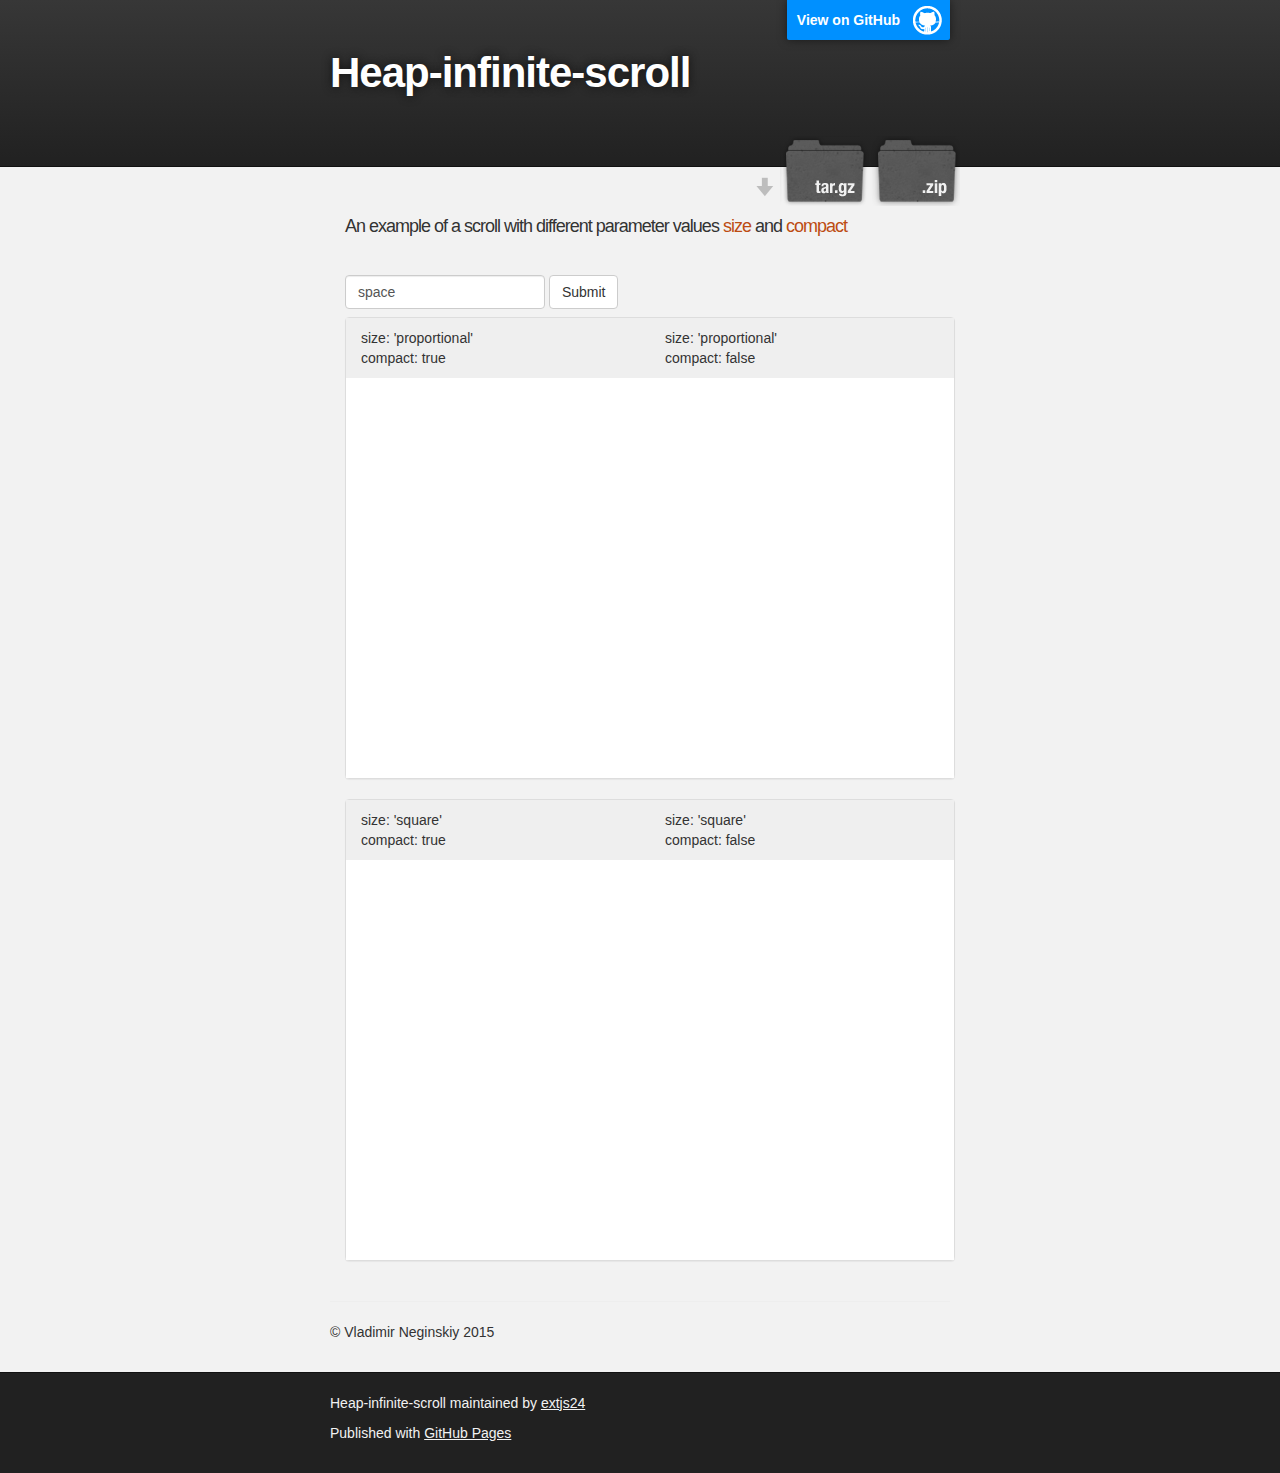
==== size-compact.html @ fa8d03a6 "add style.css" ====
<!DOCTYPE html>
<html>

  <head>
    <meta charset='utf-8'>
    <meta http-equiv="X-UA-Compatible" content="chrome=1">
    <meta name="description" content="Heap-infinite-scroll : ">

    <link rel="stylesheet" type="text/css" media="screen" href="stylesheets/stylesheet.css">
    <link href="stylesheets/bootstrap.min.css" media="screen" rel="stylesheet" type="text/css">
    <link rel="stylesheet" href="//maxcdn.bootstrapcdn.com/font-awesome/4.3.0/css/font-awesome.min.css">
    <link href="stylesheets/heap-infinite-scroll.css" media="screen" rel="stylesheet" type="text/css">
    <link href="stylesheets/style.css" media="screen" rel="stylesheet" type="text/css">

      <!-- HTML5 Shim and Respond.js IE8 support of HTML5 elements and media queries -->
      <!-- WARNING: Respond.js doesn't work if you view the page via file:// -->
      <!--[if lt IE 9]>
      <script src="https://oss.maxcdn.com/libs/html5shiv/3.7.0/html5shiv.js"></script>
      <script src="https://oss.maxcdn.com/libs/respond.js/1.4.2/respond.min.js"></script>
      <![endif]-->

    <title>Heap-infinite-scroll</title>

    <script type="text/javascript" src="http://ajax.googleapis.com/ajax/libs/jquery/2.1.3/jquery.min.js"></script>
    <script type="text/javascript" src="javascripts/jquery.heap-infinite-scroll-1.0.1.min.js"></script>
  </head>

  <body>

    <!-- HEADER -->
    <div id="header_wrap" class="outer">
        <header class="inner">
          <a id="forkme_banner" href="https://github.com/extjs24/heap-infinite-scroll">View on GitHub</a>

          <h1 id="project_title">Heap-infinite-scroll</h1>
          <h2 id="project_tagline"></h2>

            <section id="downloads">
              <a class="zip_download_link" href="https://github.com/extjs24/heap-infinite-scroll/zipball/master">Download this project as a .zip file</a>
              <a class="tar_download_link" href="https://github.com/extjs24/heap-infinite-scroll/tarball/master">Download this project as a tar.gz file</a>
            </section>
        </header>
    </div>

    <!-- MAIN CONTENT -->
    <div id="main_content_wrap" class="outer">
      <section id="main_content" class="inner">
        <div class="container" style="max-width: 640px;">
            <h4>An example of a scroll with different parameter values <span style="color: #bd4c12">size</span> and <span style="color: #bd4c12">compact</span></h4>
            <br>

            <div class="row">
                <form class="navbar-form navbar-left">
                    <div class="form-group">
                        <input id="search-word" type="text" class="form-control" placeholder="Search" value="space">
                    </div>
                    <button id="search-button"  class="btn btn-default" onClick="return false;">
                        Submit
                    </button>
                </form>
            </div>
            <div class="panel panel-default scroll-panel">
                <div class="size-compact panel-body">
                    <div class="params row">
                        <div class="col-xs-6 col-sm-6 col-md-6 col-lg-6">size: 'proportional'<br>compact: true</div>
                        <div class="col-xs-6 col-sm-6 col-md-6 col-lg-6">size: 'proportional'<br>compact: false</div>
                    </div>
                    <div class="row">
                        <div class="proportional-compact-panel col-xs-6 col-sm-6 col-md-6 col-lg-6"></div>
                        <div class="proportional-uncompact-panel col-xs-6 col-sm-6 col-md-6 col-lg-6"></div>
                    </div>
                </div>
            </div>
            <div class="panel panel-default scroll-panel">
                <div class="size-compact panel-body">
                    <div class="params row">
                        <div class="col-xs-6 col-sm-6 col-md-6 col-lg-6">size: 'square'<br>compact: true</div>
                        <div class="col-xs-6 col-sm-6 col-md-6 col-lg-6">size: 'square'<br>compact: false</div>
                    </div>
                    <div class="row">
                        <div class="square-compact-panel col-xs-6 col-sm-6 col-md-6 col-lg-6"></div>
                        <div class="square-uncompact-panel col-xs-6 col-sm-6 col-md-6 col-lg-6"></div>
                    </div>
                </div>
            </div>
        </div>

        <hr>

        <p>© Vladimir Neginskiy 2015</p>
      </section>
    </div>

    <!-- FOOTER  -->
    <div id="footer_wrap" class="outer">
      <footer class="inner">
        <p class="copyright">Heap-infinite-scroll maintained by <a href="https://github.com/extjs24">extjs24</a></p>
        <p>Published with <a href="https://pages.github.com">GitHub Pages</a></p>
      </footer>
    </div>

    <script type="text/javascript">
        //<!--

        jQuery(function() {

            var search1 = new HeapGoogleSearch(),
                    search2 = new HeapGoogleSearch(),
                    search3 = new HeapGoogleSearch(),
                    search4 = new HeapGoogleSearch(),
                    btnClick = function() {
                        var val = $('#search-word').val();

                        search1.setQuery(val);
                        search2.setQuery(val);
                        search3.setQuery(val);
                        search4.setQuery(val);

                        scroll1.load();
                        scroll2.load();
                        scroll3.load();
                        scroll4.load();
                    },
                    scroll1 = new HeapInfiniteScroll('.proportional-compact-panel', {
                        margin: 10,
                        height: 80,
                        frameWidth: 0,
                        downloadIcon: '<i class="fa fa-refresh fa-spin"></i>',
                        url: search1
                    }),
                    scroll2 = new HeapInfiniteScroll('.proportional-uncompact-panel', {
                        margin: 10,
                        height: 80,
                        frameWidth: 0,
                        compact: false,
                        downloadIcon: '<i class="fa fa-cog fa-spin"></i>',
                        url: search2
                    }),
                    scroll3 = new HeapInfiniteScroll('.square-compact-panel', {
                        margin: 10,
                        height: 100,
                        frameWidth: 0,
                        size: 'square',
                        downloadIcon: '<i class="fa fa-spinner fa-spin"></i>',
                        url: search3
                    }),
                    scroll4 = new HeapInfiniteScroll('.square-uncompact-panel', {
                        margin: 10,
                        height: 100,
                        frameWidth: 0,
                        size: 'square',
                        compact: false,
                        downloadIcon: '<i class="fa fa-circle-o-notch fa-spin"></i>',
                        url: search4
                    });

            $('#search-button').click(btnClick);

            setTimeout(function() {
                btnClick();
            }, 1000);
        });

        //-->
    </script>

  </body>
</html>
---- stylesheets/stylesheet.css ----
/*******************************************************************************
Slate Theme for GitHub Pages
by Jason Costello, @jsncostello
*******************************************************************************/

@import url(pygment_trac.css);

/*******************************************************************************
MeyerWeb Reset
*******************************************************************************/

html, body, div, span, applet, object, iframe,
h1, h2, h3, h4, h5, h6, p, blockquote, pre,
a, abbr, acronym, address, big, cite, code,
del, dfn, em, img, ins, kbd, q, s, samp,
small, strike, strong, sub, sup, tt, var,
b, u, i, center,
dl, dt, dd, ol, ul, li,
fieldset, form, label, legend,
table, caption, tbody, tfoot, thead, tr, th, td,
article, aside, canvas, details, embed,
figure, figcaption, footer, header, hgroup,
menu, nav, output, ruby, section, summary,
time, mark, audio, video {
  margin: 0;
  padding: 0;
  border: 0;
  font: inherit;
  vertical-align: baseline;
}

/* HTML5 display-role reset for older browsers */
article, aside, details, figcaption, figure,
footer, header, hgroup, menu, nav, section {
  display: block;
}

ol, ul {
  list-style: none;
}

table {
  border-collapse: collapse;
  border-spacing: 0;
}

/*******************************************************************************
Theme Styles
*******************************************************************************/

body {
  box-sizing: border-box;
  color:#373737;
  background: #212121;
  font-size: 16px;
  font-family: 'Myriad Pro', Calibri, Helvetica, Arial, sans-serif;
  line-height: 1.5;
  -webkit-font-smoothing: antialiased;
}

h1, h2, h3, h4, h5, h6 {
  margin: 10px 0;
  font-weight: 700;
  color:#222222;
  font-family: 'Lucida Grande', 'Calibri', Helvetica, Arial, sans-serif;
  letter-spacing: -1px;
}

h1 {
  font-size: 36px;
  font-weight: 700;
}

h2 {
  padding-bottom: 10px;
  font-size: 32px;
  background: url('../images/bg_hr.png') repeat-x bottom;
}

h3 {
  font-size: 24px;
}

h4 {
  font-size: 21px;
}

h5 {
  font-size: 18px;
}

h6 {
  font-size: 16px;
}

p {
  margin: 10px 0 15px 0;
}

footer p {
  color: #f2f2f2;
}

a {
  text-decoration: none;
  color: #007edf;
  text-shadow: none;

  transition: color 0.5s ease;
  transition: text-shadow 0.5s ease;
  -webkit-transition: color 0.5s ease;
  -webkit-transition: text-shadow 0.5s ease;
  -moz-transition: color 0.5s ease;
  -moz-transition: text-shadow 0.5s ease;
  -o-transition: color 0.5s ease;
  -o-transition: text-shadow 0.5s ease;
  -ms-transition: color 0.5s ease;
  -ms-transition: text-shadow 0.5s ease;
}

a:hover, a:focus {text-decoration: underline;}

footer a {
  color: #F2F2F2;
  text-decoration: underline;
}

em {
  font-style: italic;
}

strong {
  font-weight: bold;
}

img {
  position: relative;
  margin: 0 auto;
  max-width: 739px;
  padding: 5px;
  margin: 10px 0 10px 0;
  border: 1px solid #ebebeb;

  box-shadow: 0 0 5px #ebebeb;
  -webkit-box-shadow: 0 0 5px #ebebeb;
  -moz-box-shadow: 0 0 5px #ebebeb;
  -o-box-shadow: 0 0 5px #ebebeb;
  -ms-box-shadow: 0 0 5px #ebebeb;
}

p img {
  display: inline;
  margin: 0;
  padding: 0;
  vertical-align: middle;
  text-align: center;
  border: none;
}

pre, code {
  width: 100%;
  color: #222;
  background-color: #fff;

  font-family: Monaco, "Bitstream Vera Sans Mono", "Lucida Console", Terminal, monospace;
  font-size: 14px;

  border-radius: 2px;
  -moz-border-radius: 2px;
  -webkit-border-radius: 2px;
}

pre {
  width: 100%;
  padding: 10px;
  box-shadow: 0 0 10px rgba(0,0,0,.1);
  overflow: auto;
}

code {
  padding: 3px;
  margin: 0 3px;
  box-shadow: 0 0 10px rgba(0,0,0,.1);
}

pre code {
  display: block;
  box-shadow: none;
}

blockquote {
  color: #666;
  margin-bottom: 20px;
  padding: 0 0 0 20px;
  border-left: 3px solid #bbb;
}


ul, ol, dl {
  margin-bottom: 15px
}

ul {
  list-style-position: inside;
  list-style: disc;
  padding-left: 20px;
}

ol {
  list-style-position: inside;
  list-style: decimal;
  padding-left: 20px;
}

dl dt {
  font-weight: bold;
}

dl dd {
  padding-left: 20px;
  font-style: italic;
}

dl p {
  padding-left: 20px;
  font-style: italic;
}

hr {
  height: 1px;
  margin-bottom: 5px;
  border: none;
  background: url('../images/bg_hr.png') repeat-x center;
}

table {
  border: 1px solid #373737;
  margin-bottom: 20px;
  text-align: left;
 }

th {
  font-family: 'Lucida Grande', 'Helvetica Neue', Helvetica, Arial, sans-serif;
  padding: 10px;
  background: #373737;
  color: #fff;
 }

td {
  padding: 10px;
  border: 1px solid #373737;
 }

form {
  background: #f2f2f2;
  padding: 20px;
}

/*******************************************************************************
Full-Width Styles
*******************************************************************************/

.outer {
  width: 100%;
}

.inner {
  position: relative;
  max-width: 640px;
  padding: 20px 10px;
  margin: 0 auto;
}

#forkme_banner {
  display: block;
  position: absolute;
  top:0;
  right: 10px;
  z-index: 10;
  padding: 10px 50px 10px 10px;
  color: #fff;
  background: url('../images/blacktocat.png') #0090ff no-repeat 95% 50%;
  font-weight: 700;
  box-shadow: 0 0 10px rgba(0,0,0,.5);
  border-bottom-left-radius: 2px;
  border-bottom-right-radius: 2px;
}

#header_wrap {
  background: #212121;
  background: -moz-linear-gradient(top, #373737, #212121);
  background: -webkit-linear-gradient(top, #373737, #212121);
  background: -ms-linear-gradient(top, #373737, #212121);
  background: -o-linear-gradient(top, #373737, #212121);
  background: linear-gradient(top, #373737, #212121);
}

#header_wrap .inner {
  padding: 50px 10px 30px 10px;
}

#project_title {
  margin: 0;
  color: #fff;
  font-size: 42px;
  font-weight: 700;
  text-shadow: #111 0px 0px 10px;
}

#project_tagline {
  color: #fff;
  font-size: 24px;
  font-weight: 300;
  background: none;
  text-shadow: #111 0px 0px 10px;
}

#downloads {
  position: absolute;
  width: 210px;
  z-index: 10;
  bottom: -40px;
  right: 0;
  height: 70px;
  background: url('../images/icon_download.png') no-repeat 0% 90%;
}

.zip_download_link {
  display: block;
  float: right;
  width: 90px;
  height:70px;
  text-indent: -5000px;
  overflow: hidden;
  background: url(../images/sprite_download.png) no-repeat bottom left;
}

.tar_download_link {
  display: block;
  float: right;
  width: 90px;
  height:70px;
  text-indent: -5000px;
  overflow: hidden;
  background: url(../images/sprite_download.png) no-repeat bottom right;
  margin-left: 10px;
}

.zip_download_link:hover {
  background: url(../images/sprite_download.png) no-repeat top left;
}

.tar_download_link:hover {
  background: url(../images/sprite_download.png) no-repeat top right;
}

#main_content_wrap {
  background: #f2f2f2;
  border-top: 1px solid #111;
  border-bottom: 1px solid #111;
}

#main_content {
  padding-top: 40px;
}

#footer_wrap {
  background: #212121;
}



/*******************************************************************************
Small Device Styles
*******************************************************************************/

@media screen and (max-width: 480px) {
  body {
    font-size:14px;
  }

  #downloads {
    display: none;
  }

  .inner {
    min-width: 320px;
    max-width: 480px;
  }

  #project_title {
  font-size: 32px;
  }

  h1 {
    font-size: 28px;
  }

  h2 {
    font-size: 24px;
  }

  h3 {
    font-size: 21px;
  }

  h4 {
    font-size: 18px;
  }

  h5 {
    font-size: 14px;
  }

  h6 {
    font-size: 12px;
  }

  code, pre {
    min-width: 320px;
    max-width: 480px;
    font-size: 11px;
  }

}
---- stylesheets/heap-infinite-scroll.css ----
.heap-scroll-wrapper .scroll-pallet {
    background-color: #ffffff;
}

.heap-scroll-wrapper .thumb .img-wrapper {
    border-style: none;
}

.heap-scroll-wrapper .bottom-panel {
    padding: 20px;
}

.heap-scroll-wrapper .continue-msg {
    text-decoration: none;
    color: #161616;
    font-weight: bold;
    font-family: "Helvetica Neue",Helvetica,Arial,sans-serif;
    line-height: 1.42857143;
}

.heap-scroll-wrapper .scroll-description {
    background-color: #0b5775;
}

.heap-scroll-wrapper .description-content {
    color: #e2e2e2;
    padding: 10px;
    font-size: 12px;
    font-family: "Helvetica Neue",Helvetica,Arial,sans-serif;
    font-weight: normal;
    line-height: 1.42857143;
}

.heap-scroll-wrapper .description-content a {
    color: #eaa254;
}

.heap-scroll-wrapper .scroll-description.description-dimension {
    color: #ffffff;
    background-color: #0b3b52;
    opacity: .7;
}

.heap-scroll-wrapper .description-shadow {
    -webkit-box-shadow: 0px 1px 14px 1px rgba(0,0,0,0.75);
    -moz-box-shadow: 0px 1px 14px 1px rgba(0,0,0,0.75);
    box-shadow: 0px 1px 14px 1px rgba(0,0,0,0.75);
}

.heap-scroll-wrapper .scroll-download {
    font-family: Verdana,Arial,Helvetica,sans-serif;
    color: #000000;
    font-size: 24px;
    font-weight: bold;
    bottom: 25px;
    right: 25px;
}
---- stylesheets/style.css ----
body {
    height: 100%;
}

.panel.panel-default {
    height: 100%;
}

.scroll-panel .panel-body{
    padding-top: 0;
    padding-bottom: 0;
}

.panel-body .images-panel, .panel-body .image-panel {
    padding: 0 0 0 0;
    min-height: 500px;
}

input {
    max-width: 200px;
}

.panel-body .image-panel {
    text-align: center;
    overflow: hidden;
    border-left-width: 1px;
    border-left-style: solid;
    border-left-color: #ddd;
    box-shadow: 0 1px 1px rgba(0,0,0,.05);
}

.panel-body .image-panel .wrapper {
    min-height: 500px;
    max-height: 500px;
    height: 100%;
    width: 100%;
    padding: 0 0 0 0;
    overflow: hidden;
}

.panel-body .image-panel .wrapper div {
    width: 100%;
    height: 100%;
}

.panel-body .image-panel .wrapper img {
    height: 500px;
}

.panel-body .image-panel .wrapper div.description {
    width: 100%;
    height: auto;
    position: absolute;
    bottom: 20px;
    background-color: #ffffff;
    opacity: .6;
}

/*Size compact*/

.size-compact .params.row {
    padding-top: 10px;
    padding-bottom: 10px;
}

.size-compact .heap-scroll-wrapper .thumb .img-wrapper {
    border-style: solid;
    border-width: 1px;
    border-color: #ddd;

    border-radius: 5px 5px 5px 5px;
    -moz-border-radius: 5px 5px 5px 5px;
    -webkit-border-radius: 5px 5px 5px 5px;
}

.size-compact .description-shadow {
    border-radius: 5px 5px 5px 5px;
    -moz-border-radius: 5px 5px 5px 5px;
    -webkit-border-radius: 5px 5px 5px 5px;
}

.panel-body .proportional-compact-panel {
    min-height: 400px;
}

.panel-body .proportional-uncompact-panel {
    min-height: 400px;
}

.panel-body .square-compact-panel {
    min-height: 400px;
}

.panel-body .square-uncompact-panel {
    min-height: 400px;
}

.size-compact .params.row {
    background-color: #efefef;
}

.size-compact .heap-scroll-wrapper .description-content {
    padding: 0px;
}

.panel-body .custom-description-panel {
    min-height: 500px;
}

.custom-description-panel .heap-scroll-wrapper .scroll-description {
    background-color: #232323;
}

.custom-description-panel .heap-scroll-wrapper .description-content {
    padding: 0 0 0 0;
}

.custom-description-panel .custom-content {
    position: absolute;
    box-sizing: border-box;
    top: 20px;
    left: 0px;
    z-index: 100;
    background-color: #ffffff;
    padding: 10px;
    color: #2b2b2b;
    font-size: 14px;
    -webkit-box-shadow: 0px 1px 14px 1px rgba(0,0,0,0.75);
    -moz-box-shadow: 0px 1px 14px 1px rgba(0,0,0,0.75);
    box-shadow: 0px 1px 14px 1px rgba(0,0,0,0.75);
}

.custom-description-panel .custom-content a {
    color: #bd7e49;
}

.custom-description-panel .scroll-download {
    color: #e85c1a;
    font-size: 30px;
}

.proportional-compact-panel .scroll-download {
    color: #bd4c12;
}

.proportional-uncompact-panel .scroll-download {
    color: #0c24a7;
}

.square-compact-panel .scroll-download {
    color: #b48b0e;
}

.square-uncompact-panel .scroll-download {
    color: #0b6b2a;
}

/* Scrolling data in html format */

.panel-body .news-panel, .panel-body .news2-panel {
    padding: 0 0 0 0;
    min-height: 500px;
}

.panel-body .news-panel .scroll-pallet .thumb, .panel-body .news2-panel .scroll-pallet .thumb {
    -webkit-box-shadow: 0px 1px 10px 1px rgba(0,0,0,0.75);
    -moz-box-shadow: 0px 1px 10px 1px rgba(0,0,0,0.75);
    box-shadow: 0px 1px 10px 1px rgba(0,0,0,0.75);
}

.news-panel .heap-scroll-wrapper .thumb .img-wrapper, .news2-panel .heap-scroll-wrapper .thumb .img-wrapper {
    border-style: solid;
    border-width: 3px;
    border-color: #f3f3f3;
    font-size: 12px;
}

.news-panel .heap-scroll-wrapper .thumb img, .news2-panel .heap-scroll-wrapper .thumb img {
    margin: 5px;
}
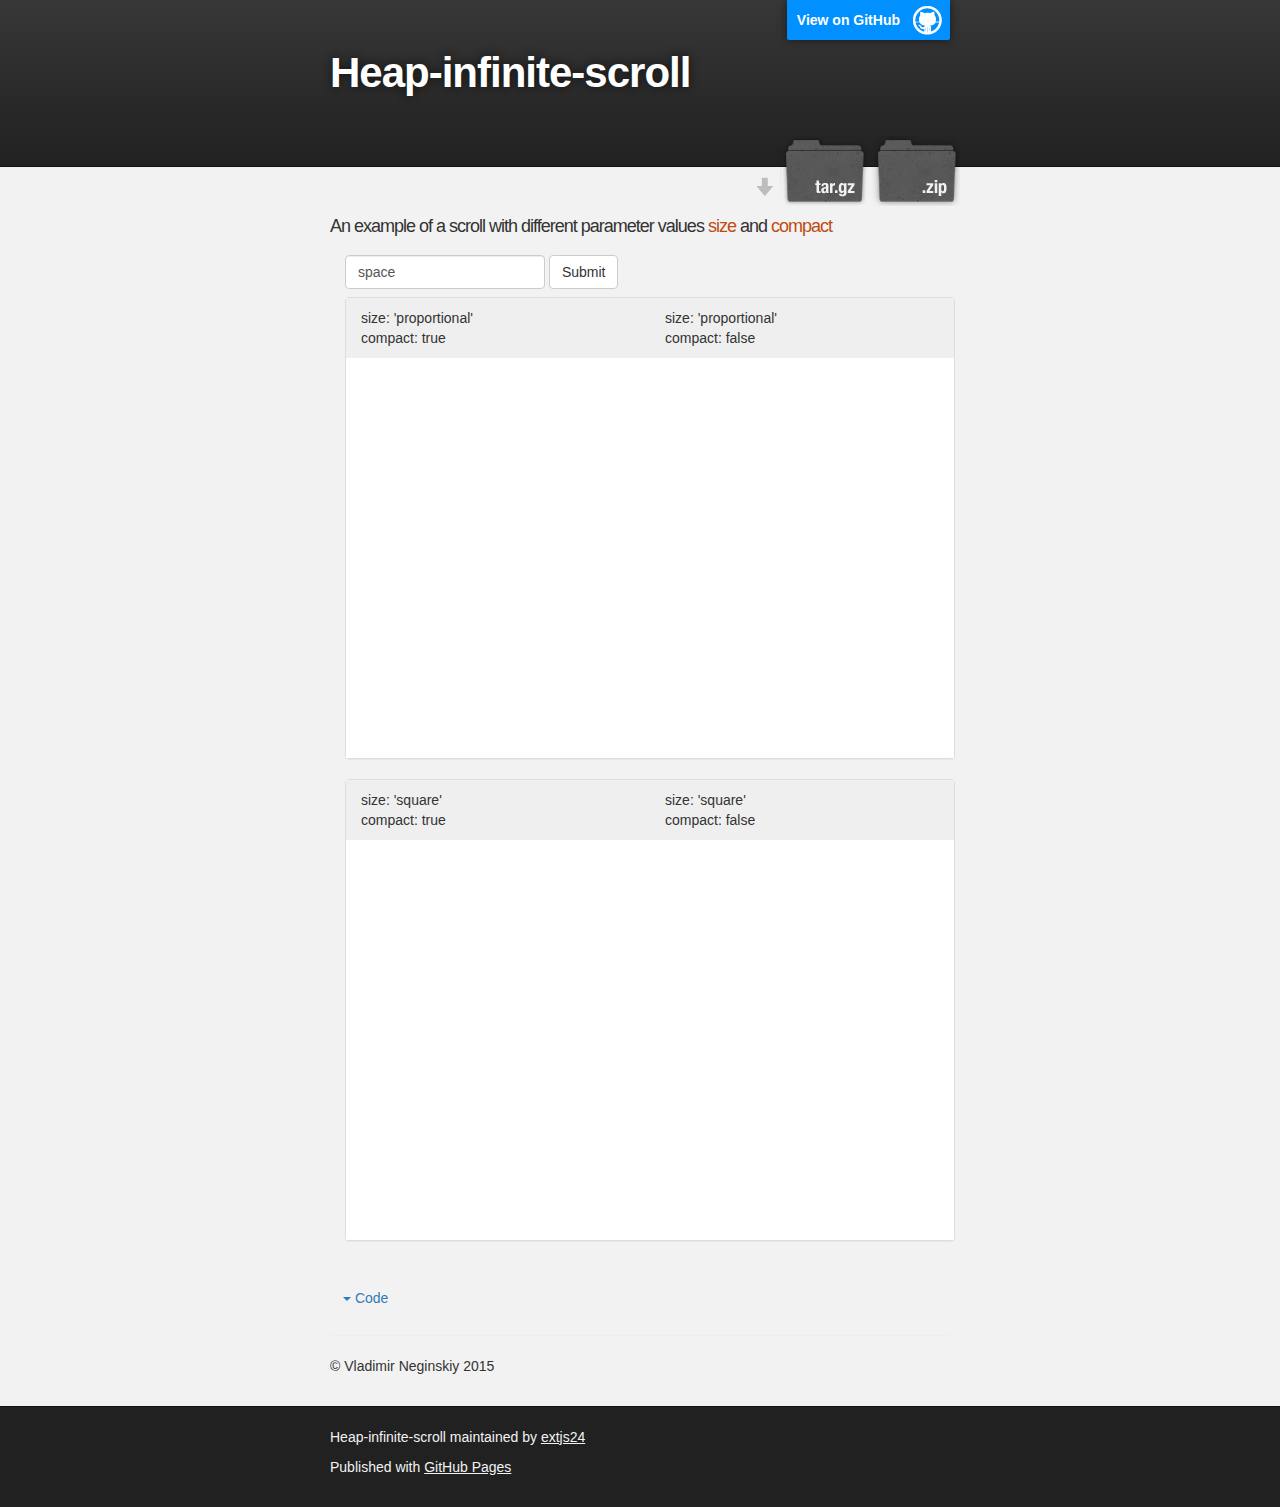
==== commit a1eea590: "update compact-size" ====
--- a/size-compact.html
+++ b/size-compact.html
@@ -22,6 +22,7 @@
     <title>Heap-infinite-scroll</title>
 
     <script type="text/javascript" src="http://ajax.googleapis.com/ajax/libs/jquery/2.1.3/jquery.min.js"></script>
+    <script type="text/javascript" src="javascripts/bootstrap.min.js"></script>
     <script type="text/javascript" src="javascripts/jquery.heap-infinite-scroll-1.0.1.min.js"></script>
   </head>
 
@@ -45,10 +46,9 @@
     <!-- MAIN CONTENT -->
     <div id="main_content_wrap" class="outer">
       <section id="main_content" class="inner">
-        <div class="container" style="max-width: 640px;">
-            <h4>An example of a scroll with different parameter values <span style="color: #bd4c12">size</span> and <span style="color: #bd4c12">compact</span></h4>
-            <br>
-
+          <h4>An example of a scroll with different parameter values <span style="color: #bd4c12">size</span> and <span style="color: #bd4c12">compact</span></h4>
+
+          <div class="container" style="max-width: 640px;">
             <div class="row">
                 <form class="navbar-form navbar-left">
                     <div class="form-group">
@@ -85,6 +85,70 @@
             </div>
         </div>
 
+          <br>
+
+          <button type="button" class="btn btn-link" data-toggle="collapse" data-target="#code"><span class="caret"></span> Code</button>
+          <pre id="code" class=" collapse">
+          jQuery(function() {
+
+            var search1 = new HeapGoogleSearch(),
+                search2 = new HeapGoogleSearch(),
+                search3 = new HeapGoogleSearch(),
+                search4 = new HeapGoogleSearch(),
+                btnClick = function() {
+                    var val = $('#search-word').val();
+
+                    search1.setQuery(val);
+                    search2.setQuery(val);
+                    search3.setQuery(val);
+                    search4.setQuery(val);
+
+                    scroll1.load();
+                    scroll2.load();
+                    scroll3.load();
+                    scroll4.load();
+                },
+                scroll1 = new HeapInfiniteScroll('.proportional-compact-panel', {
+                    margin: 10,
+                    height: 80,
+                    frameWidth: 0,
+                    downloadIcon: '&lt;i class="fa fa-refresh fa-spin"&gt;&lt;/i&gt;',
+                    url: search1
+                }),
+                scroll2 = new HeapInfiniteScroll('.proportional-uncompact-panel', {
+                    margin: 10,
+                    height: 80,
+                    frameWidth: 0,
+                    compact: false,
+                    downloadIcon: '&lt;i class="fa fa-cog fa-spin"&gt;&lt;/i&gt;',
+                    url: search2
+                }),
+                scroll3 = new HeapInfiniteScroll('.square-compact-panel', {
+                    margin: 10,
+                    height: 100,
+                    frameWidth: 0,
+                    size: 'square',
+                    downloadIcon: '&lt;i class="fa fa-spinner fa-spin"&gt;&lt;/i&gt;',
+                    url: search3
+                }),
+                scroll4 = new HeapInfiniteScroll('.square-uncompact-panel', {
+                    margin: 10,
+                    height: 100,
+                    frameWidth: 0,
+                    size: 'square',
+                    compact: false,
+                    downloadIcon: '&lt;i class="fa fa-circle-o-notch fa-spin"&gt;&lt;/i&gt;',
+                    url: search4
+                });
+
+            $('#search-button').click(btnClick);
+
+            setTimeout(function() {
+                btnClick();
+            }, 1000);
+          });
+          </pre>
+
         <hr>
 
         <p>© Vladimir Neginskiy 2015</p>
